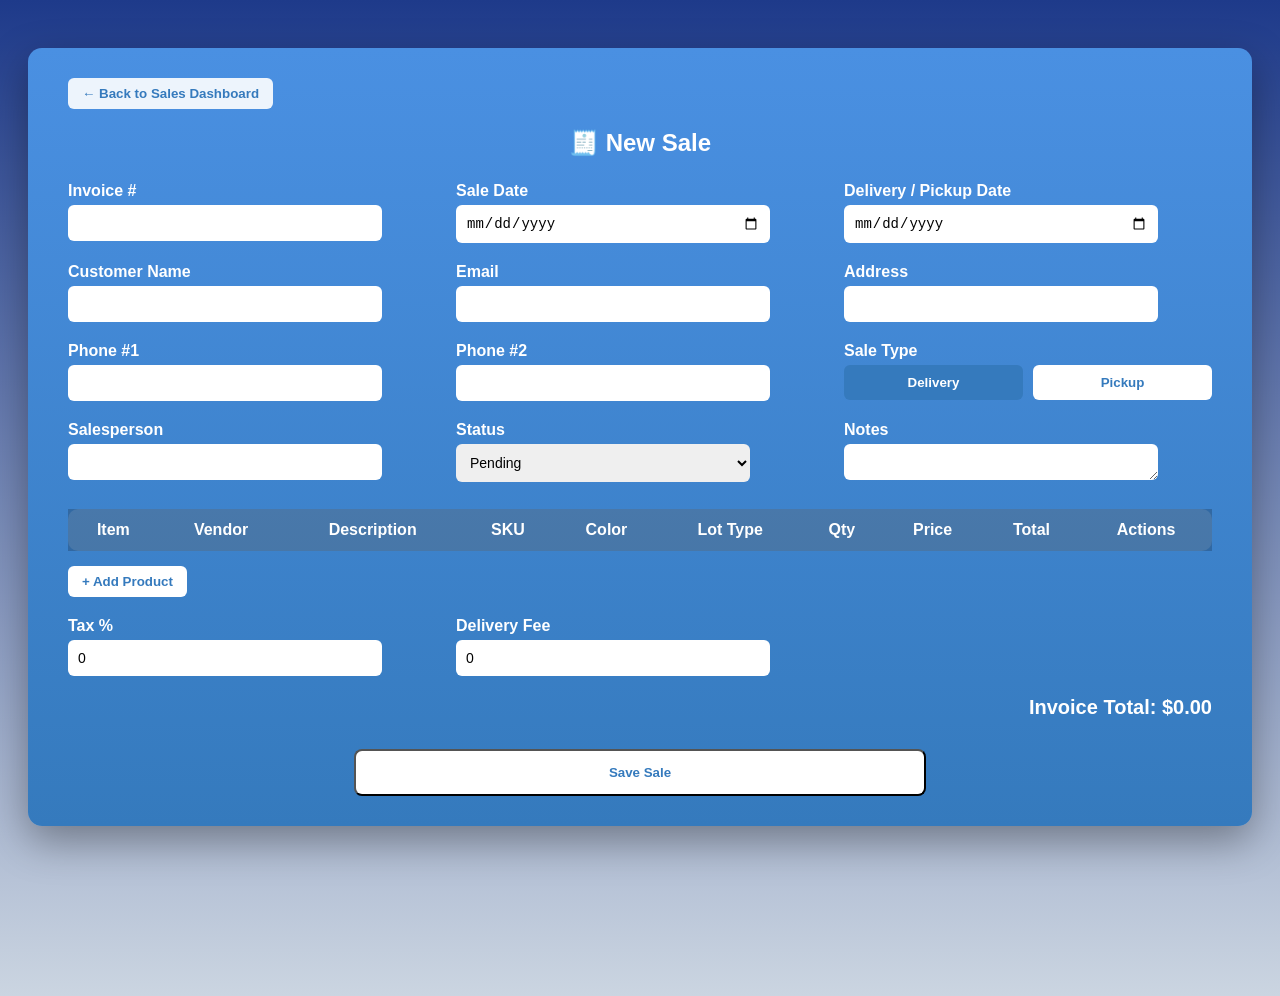
==== templates/sales.html @ f538b938 "Add files via upload" ====
<!DOCTYPE html>
<html lang="en">
<head>
<meta charset="UTF-8">
<title>New Sale</title>

<style>
body {
    font-family: 'Segoe UI', Tahoma, Geneva, Verdana, sans-serif;
    background: linear-gradient(to bottom, #1E3A8A, #CBD5E1);
    min-height: 100vh;
    padding: 40px 20px;
}

.sale-card {
    max-width: 1200px;
    margin: auto;
    padding: 30px 40px;
    background: linear-gradient(to bottom, #4a90e2, #357ABD);
    color: #fff;
    border-radius: 14px;
    box-shadow: 0 15px 40px rgba(0,0,0,0.35);
}

h2 { text-align: center; margin-bottom: 25px; }

label { font-weight: 600; display: block; margin-bottom: 5px; }

input, textarea, select {
    width: 80%;
    padding: 10px;
    border-radius: 6px;
    border: none;
    font-size: 14px;
}

textarea { resize: vertical; }

.grid {
    display: grid;
    grid-template-columns: repeat(3, 1fr);
    gap: 20px;
}

.toggle-group { display: flex; gap: 10px; }

.toggle-btn {
    flex:1;
    padding:10px;
    border-radius:6px;
    border:none;
    font-weight:bold;
    cursor:pointer;
    background:#fff;
    color:#357ABD;
}

.toggle-btn.active {
    background:#357ABD;
    color:#fff;
}

table {
    width:100%;
    border-collapse:collapse;
    margin-top:25px;
    background: rgba(255,255,255,0.15);
    border-radius:10px;
}

th, td { padding:12px; }

th { background: rgba(0,0,0,0.2); }

.btn {
    padding: 8px 14px;
    border-radius:6px;
    border:none;
    cursor:pointer;
    font-weight:bold;
}

.btn-add {
    background:#fff;
    color:#357ABD;
    margin-top:15px;
}

.btn-remove {
    background:#ef4444;
    color:#fff;
}

.total-box {
    text-align:right;
    margin-top:20px;
    font-size:20px;
    font-weight:bold;
}

.actions {
    text-align:center;
    margin-top:30px;
}

.submit {
    width:50%;
    padding:14px;
    background:#fff;
    color:#357ABD;
    font-weight:bold;
    border-radius:8px;
    cursor:pointer;
}

.back-btn {
    background: rgba(255,255,255,0.9);
    color:#357ABD;
    border:none;
    padding:8px 14px;
    border-radius:6px;
    font-weight:bold;
    cursor:pointer;
}

.back-btn:hover {
    background:#357ABD;
    color:#fff;
}
</style>
</head>

<body>

<div class="sale-card">

<button class="back-btn" onclick="location.href='/reports/sales-dashboard'">← Back to Sales Dashboard</button>

<h2>🧾 New Sale</h2>

<form id="saleForm">

<div class="grid">

<div>
<label>Invoice #</label>
<input type="text" required>
</div>

<div>
<label>Sale Date</label>
<input type="date" required>
</div>

<div>
<label>Delivery / Pickup Date</label>
<input type="date">
</div>

<div>
<label>Customer Name</label>
<input type="text" required>
</div>

<div>
<label>Email</label>
<input type="email">
</div>

<div>
<label>Address</label>
<input type="text">
</div>

<div>
<label>Phone #1</label>
<input type="text">
</div>

<div>
<label>Phone #2</label>
<input type="text">
</div>

<div>
<label>Sale Type</label>

<div class="toggle-group">
<button type="button" class="toggle-btn active" data-value="Delivery">Delivery</button>
<button type="button" class="toggle-btn" data-value="Pickup">Pickup</button>
</div>

<input type="hidden" id="saleType" value="Delivery">
</div>

<div>
<label>Salesperson</label>
<input type="text">
</div>

<div>
<label>Status</label>
<select>
<option>Pending</option>
<option>Completed</option>
<option>Cancelled</option>
</select>
</div>

<div style="grid-column: span 1;">
<label>Notes</label>
<textarea rows="1"></textarea>
</div>

</div>

<table id="productsTable">

<thead>
<tr>
<th>Item</th>
<th>Vendor</th>
<th>Description</th>
<th>SKU</th>
<th>Color</th>
<th>Lot Type</th>
<th>Qty</th>
<th>Price</th>
<th>Total</th>
<th>Actions</th>
</tr>
</thead>

<tbody></tbody>

</table>

<button type="button" class="btn btn-add" onclick="addRow()">+ Add Product</button>

<div class="grid" style="margin-top:20px;">
<div>
<label>Tax %</label>
<input type="number" id="taxPercent" value="0" step="0.01" min="0">
</div>

<div>
<label>Delivery Fee</label>
<input type="number" id="deliveryFee" value="0" step="0.01" min="0">
</div>
</div>

<div class="total-box">
Invoice Total: $<span id="invoiceTotal">0.00</span>
</div>

<div class="actions">
<button class="submit" type="submit">Save Sale</button>
</div>

</form>
</div>

<script>

let products = []

async function loadProducts(){
    const res = await fetch("/api/products")
    products = await res.json()
}

function addRow(){
    const row = document.createElement("tr")
    const options = products.map(p =>
        `<option value="${p.id}"
        data-vendor="${p.vendor || ''}"
        data-sku="${p.sku}"
        data-description="${p.description || ''}"
        data-color="${p.color || ''}"
        data-price="${p.sale_price || 0}"
        data-lot="${p.lot_type || ''}">
        ${p.item} | ${p.color || 'N/A'} | ${p.description || 'No desc'}
        </option>`
    ).join("")

    row.innerHTML = `
    <td>
        <select onchange="fillProduct(this)">
            <option value="">Select product</option>
            ${options}
        </select>
    </td>
    <td><input readonly></td>
    <td><input readonly></td>
    <td><input readonly></td>
    <td><input readonly></td>
    <td><input readonly></td>
    <td><input type="number" min="1" value="1" oninput="calc()"></td>
    <td><input type="number" step="0.01" value="0" oninput="calc()"></td>
    <td class="line-total">0.00</td>
    <td>
        <button type="button" class="btn btn-remove" onclick="this.closest('tr').remove(); calc()">X</button>
    </td>
    `
    document.querySelector("#productsTable tbody").appendChild(row)
}

function fillProduct(select){
    const opt = select.selectedOptions[0]
    const row = select.closest("tr")
    row.children[1].children[0].value = opt.dataset.vendor || ""
    row.children[2].children[0].value = opt.dataset.description || ""
    row.children[3].children[0].value = opt.dataset.sku || ""
    row.children[4].children[0].value = opt.dataset.color || ""
    row.children[5].children[0].value = opt.dataset.lot || ""
    row.children[7].children[0].value = opt.dataset.price || 0
    calc()
}

function calc(){
    let subtotal = 0
    document.querySelectorAll("#productsTable tbody tr").forEach(row => {
        const qty = Number(row.children[6].children[0].value || 0)
        const price = Number(row.children[7].children[0].value || 0)
        const line = qty * price
        row.children[8].textContent = line.toFixed(2)
        subtotal += line
    })

    const taxPercent = Number(document.getElementById("taxPercent").value || 0)
    const deliveryFee = Number(document.getElementById("deliveryFee").value || 0)
    const taxAmount = subtotal * taxPercent / 100
    const total = subtotal + taxAmount + deliveryFee
    document.getElementById("invoiceTotal").textContent = total.toFixed(2)
}

document.getElementById("taxPercent").oninput = calc
document.getElementById("deliveryFee").oninput = calc

document.querySelectorAll(".toggle-btn").forEach(btn => {
    btn.onclick = () => {
        document.querySelectorAll(".toggle-btn").forEach(b => b.classList.remove("active"))
        btn.classList.add("active")
        document.getElementById("saleType").value = btn.dataset.value
    }
})

loadProducts()

// -------------------------
// Check stock before submitting sale
// -------------------------
async function checkStock(productId, requestedQty) {
    try {
        const res = await fetch(`/api/stock/item?q=${productId}`)
        if (!res.ok) throw new Error("Failed to fetch stock")
        const data = await res.json()
        const availableQty = data.total || 0
        if (requestedQty > availableQty) {
            alert(`⚠ Item number ${productId} is out of stock or does not have enough quantity.\nAvailable stock: ${availableQty}\nPlease check inventory levels.`)
            return false
        }
        return true
    } catch(err) {
        console.error("Stock check error:", err)
        alert("Item stock unavailable. Please try again.")
        return false
    }
}

document.getElementById("saleForm").addEventListener("submit", async e => {
    e.preventDefault()

    const sale = {
        invoice_number: document.querySelector("input[type='text']").value,
        sale_date: document.querySelector("input[type='date']").value,
        delivery_date: document.querySelectorAll("input[type='date']")[1].value,
        customer_name: document.querySelectorAll("input[type='text']")[1].value,
        email: document.querySelector("input[type='email']").value,
        address: document.querySelectorAll("input[type='text']")[2].value,
        phone1: document.querySelectorAll("input[type='text']")[3].value,
        phone2: document.querySelectorAll("input[type='text']")[4].value,
        sale_type: document.getElementById("saleType").value,
        salesperson: document.querySelectorAll("input[type='text']")[5].value,
        status: document.querySelector("select").value,
        notes: document.querySelector("textarea").value,
        total: Number(document.getElementById("invoiceTotal").textContent),
        tax_percent: Number(document.getElementById("taxPercent").value || 0),
        delivery_fee: Number(document.getElementById("deliveryFee").value || 0),
        items: []
    }

    for (const row of document.querySelectorAll("#productsTable tbody tr")) {
        const productId = row.children[0].children[0].value
        const qty = Number(row.children[6].children[0].value)
        const ok = await checkStock(productId, qty)
        if (!ok) return

        sale.items.push({
            product_id: productId,
            item: row.children[0].children[0].selectedOptions[0].text,
            vendor: row.children[1].children[0].value,
            description: row.children[2].children[0].value,
            sku: row.children[3].children[0].value,
            color: row.children[4].children[0].value,
            lot_type: row.children[5].children[0].value,
            qty: qty,
            price: Number(row.children[7].children[0].value),
            line_total: Number(row.children[8].textContent)
        })
    }

    const res = await fetch("/api/sales", {
        method:"POST",
        headers:{ "Content-Type":"application/json" },
        body: JSON.stringify(sale)
    })
    const result = await res.json()
    if(res.ok){
        alert("✅ Sale saved successfully")
        window.location.href="/"
    } else {
        alert("❌ " + result.error)
    }
})

document.addEventListener("input", function(e){
    if(e.target.tagName === "INPUT" || e.target.tagName === "TEXTAREA"){
        if(e.target.type === "text" || e.target.tagName === "TEXTAREA"){
            e.target.value = e.target.value.toUpperCase()
        }
    }
})

</script>

</body>
</html>
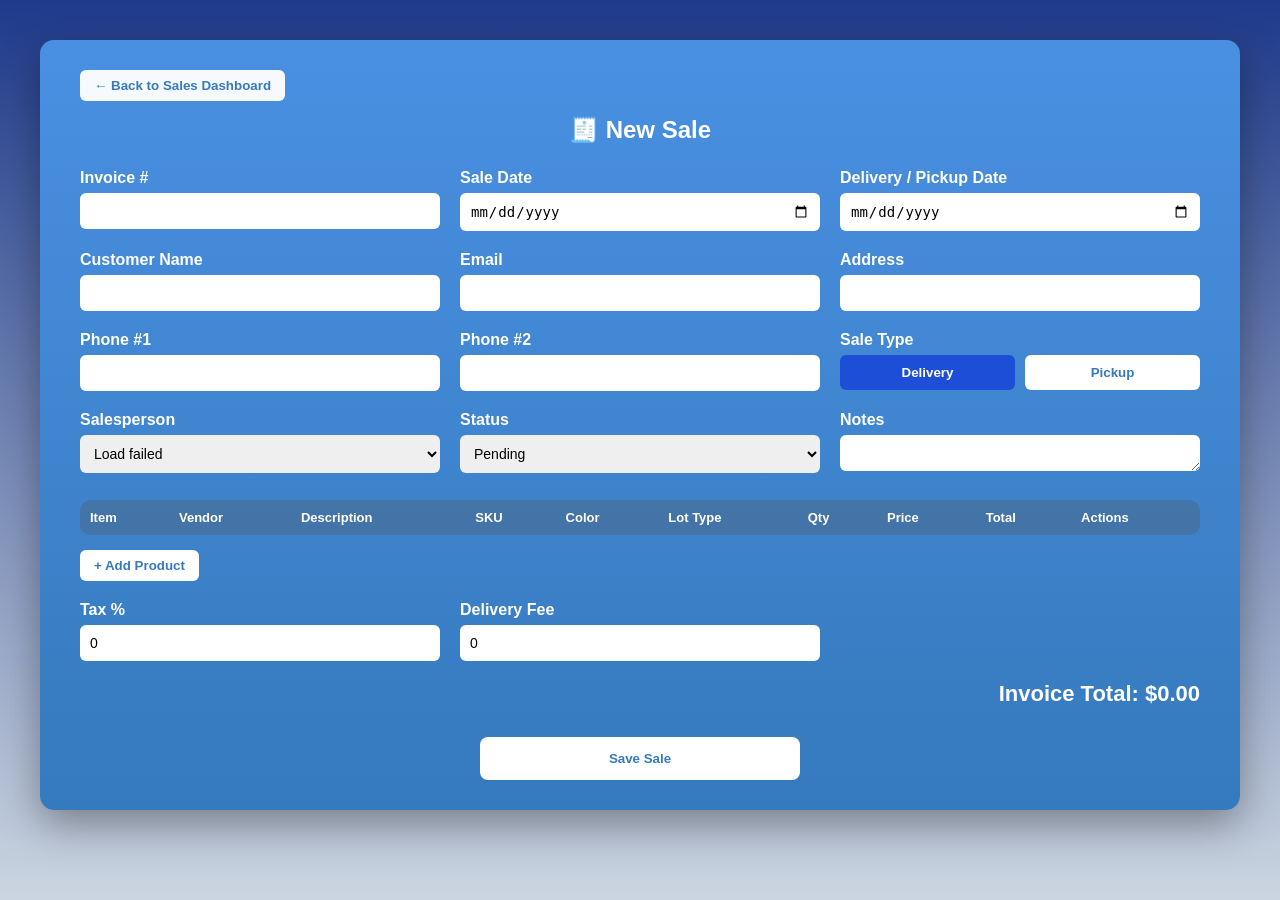
==== commit f320daaa: "Add files via upload" ====
--- a/templates/sales.html
+++ b/templates/sales.html
@@ -2,119 +2,151 @@
 <html lang="en">
 <head>
 <meta charset="UTF-8">
+<meta name="viewport" content="width=device-width, initial-scale=1.0">
 <title>New Sale</title>
 
 <style>
-body {
-    font-family: 'Segoe UI', Tahoma, Geneva, Verdana, sans-serif;
-    background: linear-gradient(to bottom, #1E3A8A, #CBD5E1);
-    min-height: 100vh;
-    padding: 40px 20px;
-}
-
-.sale-card {
-    max-width: 1200px;
-    margin: auto;
-    padding: 30px 40px;
-    background: linear-gradient(to bottom, #4a90e2, #357ABD);
-    color: #fff;
-    border-radius: 14px;
-    box-shadow: 0 15px 40px rgba(0,0,0,0.35);
-}
-
-h2 { text-align: center; margin-bottom: 25px; }
-
-label { font-weight: 600; display: block; margin-bottom: 5px; }
-
-input, textarea, select {
-    width: 80%;
-    padding: 10px;
-    border-radius: 6px;
-    border: none;
-    font-size: 14px;
-}
-
-textarea { resize: vertical; }
-
-.grid {
-    display: grid;
-    grid-template-columns: repeat(3, 1fr);
-    gap: 20px;
-}
-
-.toggle-group { display: flex; gap: 10px; }
-
-.toggle-btn {
+*{
+    box-sizing:border-box;
+}
+
+body{
+    margin:0;
+    font-family:'Segoe UI',Tahoma,Geneva,Verdana,sans-serif;
+    background:linear-gradient(to bottom,#1E3A8A,#CBD5E1);
+    min-height:100vh;
+    padding:40px 20px;
+}
+
+.sale-card{
+    max-width:1200px;
+    margin:auto;
+    padding:30px 40px;
+    background:linear-gradient(to bottom,#4a90e2,#357ABD);
+    color:#fff;
+    border-radius:14px;
+    box-shadow:0 15px 40px rgba(0,0,0,.35);
+}
+
+h2{
+    text-align:center;
+    margin:15px 0 25px;
+}
+
+label{
+    font-weight:600;
+    display:block;
+    margin-bottom:6px;
+}
+
+input,textarea,select{
+    width:100%;
+    padding:10px;
+    border:none;
+    border-radius:6px;
+    font-size:14px;
+}
+
+textarea{
+    resize:vertical;
+}
+
+.grid{
+    display:grid;
+    grid-template-columns:repeat(3,1fr);
+    gap:20px;
+}
+
+.toggle-group{
+    display:flex;
+    gap:10px;
+}
+
+.toggle-btn{
     flex:1;
     padding:10px;
+    border:none;
     border-radius:6px;
-    border:none;
     font-weight:bold;
     cursor:pointer;
     background:#fff;
     color:#357ABD;
 }
 
-.toggle-btn.active {
-    background:#357ABD;
+.toggle-btn.active{
+    background:#1d4ed8;
     color:#fff;
 }
 
-table {
+table{
     width:100%;
     border-collapse:collapse;
     margin-top:25px;
-    background: rgba(255,255,255,0.15);
+    background:rgba(255,255,255,.12);
+    overflow:hidden;
     border-radius:10px;
 }
 
-th, td { padding:12px; }
-
-th { background: rgba(0,0,0,0.2); }
-
-.btn {
-    padding: 8px 14px;
+th,td{
+    padding:10px;
+    text-align:left;
+    vertical-align:middle;
+}
+
+th{
+    background:rgba(0,0,0,.2);
+    font-size:13px;
+}
+
+td input, td select{
+    min-width:100px;
+}
+
+.btn{
+    padding:8px 14px;
+    border:none;
     border-radius:6px;
-    border:none;
     cursor:pointer;
     font-weight:bold;
 }
 
-.btn-add {
+.btn-add{
+    margin-top:15px;
     background:#fff;
     color:#357ABD;
-    margin-top:15px;
-}
-
-.btn-remove {
+}
+
+.btn-remove{
     background:#ef4444;
     color:#fff;
 }
 
-.total-box {
+.total-box{
     text-align:right;
     margin-top:20px;
-    font-size:20px;
+    font-size:22px;
     font-weight:bold;
 }
 
-.actions {
+.actions{
     text-align:center;
     margin-top:30px;
 }
 
-.submit {
+.submit{
     width:50%;
+    max-width:320px;
     padding:14px;
+    border:none;
+    border-radius:8px;
     background:#fff;
     color:#357ABD;
     font-weight:bold;
-    border-radius:8px;
     cursor:pointer;
 }
 
-.back-btn {
-    background: rgba(255,255,255,0.9);
+.back-btn{
+    background:rgba(255,255,255,.95);
     color:#357ABD;
     border:none;
     padding:8px 14px;
@@ -123,9 +155,40 @@
     cursor:pointer;
 }
 
-.back-btn:hover {
-    background:#357ABD;
-    color:#fff;
+.back-btn:hover,
+.submit:hover,
+.btn-add:hover{
+    opacity:.92;
+}
+
+.line-total{
+    font-weight:bold;
+}
+
+@media(max-width:1100px){
+    .grid{
+        grid-template-columns:repeat(2,1fr);
+    }
+
+    .sale-card{
+        padding:25px;
+    }
+
+    table{
+        display:block;
+        overflow-x:auto;
+        white-space:nowrap;
+    }
+}
+
+@media(max-width:700px){
+    .grid{
+        grid-template-columns:1fr;
+    }
+
+    .submit{
+        width:100%;
+    }
 }
 </style>
 </head>
@@ -143,79 +206,78 @@
 <div class="grid">
 
 <div>
-<label>Invoice #</label>
-<input type="text" required>
-</div>
-
-<div>
-<label>Sale Date</label>
-<input type="date" required>
-</div>
-
-<div>
-<label>Delivery / Pickup Date</label>
-<input type="date">
-</div>
-
-<div>
-<label>Customer Name</label>
-<input type="text" required>
-</div>
-
-<div>
-<label>Email</label>
-<input type="email">
-</div>
-
-<div>
-<label>Address</label>
-<input type="text">
-</div>
-
-<div>
-<label>Phone #1</label>
-<input type="text">
-</div>
-
-<div>
-<label>Phone #2</label>
-<input type="text">
+<label for="invoiceNumber">Invoice #</label>
+<input type="text" id="invoiceNumber" required>
+</div>
+
+<div>
+<label for="saleDate">Sale Date</label>
+<input type="date" id="saleDate" required>
+</div>
+
+<div>
+<label for="deliveryDate">Delivery / Pickup Date</label>
+<input type="date" id="deliveryDate">
+</div>
+
+<div>
+<label for="customerName">Customer Name</label>
+<input type="text" id="customerName" required>
+</div>
+
+<div>
+<label for="email">Email</label>
+<input type="email" id="email">
+</div>
+
+<div>
+<label for="address">Address</label>
+<input type="text" id="address">
+</div>
+
+<div>
+<label for="phone1">Phone #1</label>
+<input type="text" id="phone1">
+</div>
+
+<div>
+<label for="phone2">Phone #2</label>
+<input type="text" id="phone2">
 </div>
 
 <div>
 <label>Sale Type</label>
-
 <div class="toggle-group">
 <button type="button" class="toggle-btn active" data-value="Delivery">Delivery</button>
 <button type="button" class="toggle-btn" data-value="Pickup">Pickup</button>
 </div>
-
 <input type="hidden" id="saleType" value="Delivery">
 </div>
 
 <div>
-<label>Salesperson</label>
-<input type="text">
-</div>
-
-<div>
-<label>Status</label>
-<select>
-<option>Pending</option>
-<option>Completed</option>
-<option>Cancelled</option>
+<label for="salespersonSelect">Salesperson</label>
+<select id="salespersonSelect">
+<option value="">Loading...</option>
 </select>
 </div>
 
-<div style="grid-column: span 1;">
-<label>Notes</label>
-<textarea rows="1"></textarea>
+<div>
+<label for="status">Status</label>
+<select id="status">
+<option value="Pending">Pending</option>
+<option value="Completed">Completed</option>
+<option value="Cancelled">Cancelled</option>
+</select>
+</div>
+
+<div>
+<label for="notes">Notes</label>
+<textarea id="notes" rows="1"></textarea>
 </div>
 
 </div>
 
 <table id="productsTable">
-
 <thead>
 <tr>
 <th>Item</th>
@@ -230,23 +292,23 @@
 <th>Actions</th>
 </tr>
 </thead>
-
 <tbody></tbody>
-
 </table>
 
 <button type="button" class="btn btn-add" onclick="addRow()">+ Add Product</button>
 
 <div class="grid" style="margin-top:20px;">
-<div>
-<label>Tax %</label>
+
+<div>
+<label for="taxPercent">Tax %</label>
 <input type="number" id="taxPercent" value="0" step="0.01" min="0">
 </div>
 
 <div>
-<label>Delivery Fee</label>
+<label for="deliveryFee">Delivery Fee</label>
 <input type="number" id="deliveryFee" value="0" step="0.01" min="0">
 </div>
+
 </div>
 
 <div class="total-box">
@@ -261,177 +323,297 @@
 </div>
 
 <script>
-
-let products = []
-
+let products = [];
+
+// -------------------------
+// Load products
+// -------------------------
 async function loadProducts(){
-    const res = await fetch("/api/products")
-    products = await res.json()
-}
-
+    try{
+        const res = await fetch("/api/products");
+        products = await res.json();
+
+        if(!Array.isArray(products)){
+            products = [];
+        }
+    }catch(err){
+        console.error("Products load error:", err);
+        products = [];
+    }
+}
+
+// -------------------------
+// Add row
+// -------------------------
 function addRow(){
-    const row = document.createElement("tr")
-    const options = products.map(p =>
-        `<option value="${p.id}"
-        data-vendor="${p.vendor || ''}"
-        data-sku="${p.sku}"
-        data-description="${p.description || ''}"
-        data-color="${p.color || ''}"
-        data-price="${p.sale_price || 0}"
-        data-lot="${p.lot_type || ''}">
-        ${p.item} | ${p.color || 'N/A'} | ${p.description || 'No desc'}
-        </option>`
-    ).join("")
+    const tbody = document.querySelector("#productsTable tbody");
+
+    const options = products.map(p => `
+        <option value="${p.id}"
+            data-item="${p.item || ''}"
+            data-vendor="${p.vendor || ''}"
+            data-description="${p.description || ''}"
+            data-sku="${p.sku || ''}"
+            data-color="${p.color || ''}"
+            data-price="${p.sale_price || 0}"
+            data-lot="${p.lot_type || ''}">
+            ${p.item || ''} | ${p.color || 'N/A'} | ${p.description || 'NO DESC'}
+        </option>
+    `).join("");
+
+    const row = document.createElement("tr");
 
     row.innerHTML = `
-    <td>
-        <select onchange="fillProduct(this)">
-            <option value="">Select product</option>
-            ${options}
-        </select>
-    </td>
-    <td><input readonly></td>
-    <td><input readonly></td>
-    <td><input readonly></td>
-    <td><input readonly></td>
-    <td><input readonly></td>
-    <td><input type="number" min="1" value="1" oninput="calc()"></td>
-    <td><input type="number" step="0.01" value="0" oninput="calc()"></td>
-    <td class="line-total">0.00</td>
-    <td>
-        <button type="button" class="btn btn-remove" onclick="this.closest('tr').remove(); calc()">X</button>
-    </td>
-    `
-    document.querySelector("#productsTable tbody").appendChild(row)
-}
-
+        <td>
+            <select class="product-select" onchange="fillProduct(this)">
+                <option value="">Select product</option>
+                ${options}
+            </select>
+        </td>
+        <td><input class="vendor" readonly></td>
+        <td><input class="description" readonly></td>
+        <td><input class="sku" readonly></td>
+        <td><input class="color" readonly></td>
+        <td><input class="lot" readonly></td>
+        <td><input class="qty" type="number" min="1" value="1" oninput="calc()"></td>
+        <td><input class="price" type="number" step="0.01" min="0" value="0" oninput="calc()"></td>
+        <td class="line-total">0.00</td>
+        <td>
+            <button type="button" class="btn btn-remove" onclick="removeRow(this)">X</button>
+        </td>
+    `;
+
+    tbody.appendChild(row);
+}
+
+// -------------------------
+// Remove row
+// -------------------------
+function removeRow(btn){
+    btn.closest("tr").remove();
+    calc();
+}
+
+// -------------------------
+// Fill row product data
+// -------------------------
 function fillProduct(select){
-    const opt = select.selectedOptions[0]
-    const row = select.closest("tr")
-    row.children[1].children[0].value = opt.dataset.vendor || ""
-    row.children[2].children[0].value = opt.dataset.description || ""
-    row.children[3].children[0].value = opt.dataset.sku || ""
-    row.children[4].children[0].value = opt.dataset.color || ""
-    row.children[5].children[0].value = opt.dataset.lot || ""
-    row.children[7].children[0].value = opt.dataset.price || 0
-    calc()
-}
-
+    const row = select.closest("tr");
+    const opt = select.selectedOptions[0];
+
+    row.querySelector(".vendor").value = opt.dataset.vendor || "";
+    row.querySelector(".description").value = opt.dataset.description || "";
+    row.querySelector(".sku").value = opt.dataset.sku || "";
+    row.querySelector(".color").value = opt.dataset.color || "";
+    row.querySelector(".lot").value = opt.dataset.lot || "";
+    row.querySelector(".price").value = opt.dataset.price || 0;
+
+    calc();
+}
+
+// -------------------------
+// Calculate totals
+// -------------------------
 function calc(){
-    let subtotal = 0
+    let subtotal = 0;
+
     document.querySelectorAll("#productsTable tbody tr").forEach(row => {
-        const qty = Number(row.children[6].children[0].value || 0)
-        const price = Number(row.children[7].children[0].value || 0)
-        const line = qty * price
-        row.children[8].textContent = line.toFixed(2)
-        subtotal += line
-    })
-
-    const taxPercent = Number(document.getElementById("taxPercent").value || 0)
-    const deliveryFee = Number(document.getElementById("deliveryFee").value || 0)
-    const taxAmount = subtotal * taxPercent / 100
-    const total = subtotal + taxAmount + deliveryFee
-    document.getElementById("invoiceTotal").textContent = total.toFixed(2)
-}
-
-document.getElementById("taxPercent").oninput = calc
-document.getElementById("deliveryFee").oninput = calc
-
+        const qty = Number(row.querySelector(".qty").value || 0);
+        const price = Number(row.querySelector(".price").value || 0);
+        const line = qty * price;
+
+        row.querySelector(".line-total").textContent = line.toFixed(2);
+        subtotal += line;
+    });
+
+    const taxPercent = Number(document.getElementById("taxPercent").value || 0);
+    const deliveryFee = Number(document.getElementById("deliveryFee").value || 0);
+
+    const taxAmount = subtotal * taxPercent / 100;
+    const total = subtotal + taxAmount + deliveryFee;
+
+    document.getElementById("invoiceTotal").textContent = total.toFixed(2);
+}
+
+document.getElementById("taxPercent").addEventListener("input", calc);
+document.getElementById("deliveryFee").addEventListener("input", calc);
+
+// -------------------------
+// Toggle sale type
+// -------------------------
 document.querySelectorAll(".toggle-btn").forEach(btn => {
-    btn.onclick = () => {
-        document.querySelectorAll(".toggle-btn").forEach(b => b.classList.remove("active"))
-        btn.classList.add("active")
-        document.getElementById("saleType").value = btn.dataset.value
-    }
-})
-
-loadProducts()
-
-// -------------------------
-// Check stock before submitting sale
-// -------------------------
-async function checkStock(productId, requestedQty) {
-    try {
-        const res = await fetch(`/api/stock/item?q=${productId}`)
-        if (!res.ok) throw new Error("Failed to fetch stock")
-        const data = await res.json()
-        const availableQty = data.total || 0
-        if (requestedQty > availableQty) {
-            alert(`⚠ Item number ${productId} is out of stock or does not have enough quantity.\nAvailable stock: ${availableQty}\nPlease check inventory levels.`)
-            return false
+    btn.addEventListener("click", () => {
+        document.querySelectorAll(".toggle-btn").forEach(b => b.classList.remove("active"));
+        btn.classList.add("active");
+        document.getElementById("saleType").value = btn.dataset.value;
+    });
+});
+
+// -------------------------
+// Load salespeople
+// -------------------------
+async function loadSalesPeople(){
+    const select = document.getElementById("salespersonSelect");
+
+    try{
+        const res = await fetch("/api/sales-people");
+        const people = await res.json();
+
+        if(!Array.isArray(people)){
+            select.innerHTML = `<option value="">No data</option>`;
+            return;
         }
-        return true
-    } catch(err) {
-        console.error("Stock check error:", err)
-        alert("Item stock unavailable. Please try again.")
-        return false
-    }
-}
-
-document.getElementById("saleForm").addEventListener("submit", async e => {
-    e.preventDefault()
+
+        select.innerHTML = `<option value="">Select salesperson</option>`;
+
+        people.forEach(p => {
+            const opt = document.createElement("option");
+            opt.value = p.name || "";
+            opt.textContent = `${p.sales_person_id || ''} - ${p.name || ''}`;
+            select.appendChild(opt);
+        });
+
+    }catch(err){
+        console.error("Sales people load error:", err);
+        select.innerHTML = `<option value="">Load failed</option>`;
+    }
+}
+
+// -------------------------
+// Check stock
+// -------------------------
+async function checkStock(productId, requestedQty){
+    try{
+        const res = await fetch(`/api/stock/item?q=${productId}`);
+        if(!res.ok) throw new Error("Failed stock request");
+
+        const data = await res.json();
+        const availableQty = Number(data.total || 0);
+
+        if(requestedQty > availableQty){
+            alert(`⚠ Not enough stock.\nAvailable: ${availableQty}`);
+            return false;
+        }
+
+        return true;
+
+    }catch(err){
+        console.error("Stock check error:", err);
+        alert("Unable to verify stock.");
+        return false;
+    }
+}
+
+// -------------------------
+// Submit sale
+// -------------------------
+document.getElementById("saleForm").addEventListener("submit", async function(e){
+    e.preventDefault();
+
+    const rows = document.querySelectorAll("#productsTable tbody tr");
+
+    if(rows.length === 0){
+        alert("Add at least one product.");
+        return;
+    }
 
     const sale = {
-        invoice_number: document.querySelector("input[type='text']").value,
-        sale_date: document.querySelector("input[type='date']").value,
-        delivery_date: document.querySelectorAll("input[type='date']")[1].value,
-        customer_name: document.querySelectorAll("input[type='text']")[1].value,
-        email: document.querySelector("input[type='email']").value,
-        address: document.querySelectorAll("input[type='text']")[2].value,
-        phone1: document.querySelectorAll("input[type='text']")[3].value,
-        phone2: document.querySelectorAll("input[type='text']")[4].value,
+        invoice_number: document.getElementById("invoiceNumber").value.trim(),
+        sale_date: document.getElementById("saleDate").value,
+        delivery_date: document.getElementById("deliveryDate").value,
+        customer_name: document.getElementById("customerName").value.trim(),
+        email: document.getElementById("email").value.trim(),
+        address: document.getElementById("address").value.trim(),
+        phone1: document.getElementById("phone1").value.trim(),
+        phone2: document.getElementById("phone2").value.trim(),
         sale_type: document.getElementById("saleType").value,
-        salesperson: document.querySelectorAll("input[type='text']")[5].value,
-        status: document.querySelector("select").value,
-        notes: document.querySelector("textarea").value,
-        total: Number(document.getElementById("invoiceTotal").textContent),
+        salesperson: document.getElementById("salespersonSelect").value,
+        status: document.getElementById("status").value,
+        notes: document.getElementById("notes").value.trim(),
         tax_percent: Number(document.getElementById("taxPercent").value || 0),
         delivery_fee: Number(document.getElementById("deliveryFee").value || 0),
+        total: Number(document.getElementById("invoiceTotal").textContent),
         items: []
-    }
-
-    for (const row of document.querySelectorAll("#productsTable tbody tr")) {
-        const productId = row.children[0].children[0].value
-        const qty = Number(row.children[6].children[0].value)
-        const ok = await checkStock(productId, qty)
-        if (!ok) return
+    };
+
+    for(const row of rows){
+        const productSelect = row.querySelector(".product-select");
+        const productId = productSelect.value;
+        const qty = Number(row.querySelector(".qty").value || 0);
+
+        if(!productId){
+            alert("Select a product in all rows.");
+            return;
+        }
+
+        if(qty <= 0){
+            alert("Quantity must be greater than zero.");
+            return;
+        }
+
+        const ok = await checkStock(productId, qty);
+        if(!ok) return;
 
         sale.items.push({
             product_id: productId,
-            item: row.children[0].children[0].selectedOptions[0].text,
-            vendor: row.children[1].children[0].value,
-            description: row.children[2].children[0].value,
-            sku: row.children[3].children[0].value,
-            color: row.children[4].children[0].value,
-            lot_type: row.children[5].children[0].value,
+            item: productSelect.selectedOptions[0].textContent.trim(),
+            vendor: row.querySelector(".vendor").value,
+            description: row.querySelector(".description").value,
+            sku: row.querySelector(".sku").value,
+            color: row.querySelector(".color").value,
+            lot_type: row.querySelector(".lot").value,
             qty: qty,
-            price: Number(row.children[7].children[0].value),
-            line_total: Number(row.children[8].textContent)
-        })
-    }
-
-    const res = await fetch("/api/sales", {
-        method:"POST",
-        headers:{ "Content-Type":"application/json" },
-        body: JSON.stringify(sale)
-    })
-    const result = await res.json()
-    if(res.ok){
-        alert("✅ Sale saved successfully")
-        window.location.href="/"
-    } else {
-        alert("❌ " + result.error)
-    }
-})
-
+            price: Number(row.querySelector(".price").value || 0),
+            line_total: Number(row.querySelector(".line-total").textContent || 0)
+        });
+    }
+
+    try{
+        const res = await fetch("/api/sales", {
+            method:"POST",
+            headers:{ "Content-Type":"application/json" },
+            body:JSON.stringify(sale)
+        });
+
+        const result = await res.json();
+
+        if(res.ok){
+            alert("✅ Sale saved successfully");
+            window.location.href = "/reports/sales-dashboard";
+        }else{
+            alert("❌ " + (result.error || "Failed to save sale"));
+        }
+
+    }catch(err){
+        console.error(err);
+        alert("Server error while saving sale.");
+    }
+});
+
+// -------------------------
+// Uppercase text inputs
+// -------------------------
 document.addEventListener("input", function(e){
-    if(e.target.tagName === "INPUT" || e.target.tagName === "TEXTAREA"){
-        if(e.target.type === "text" || e.target.tagName === "TEXTAREA"){
-            e.target.value = e.target.value.toUpperCase()
-        }
-    }
-})
-
+
+    if(e.target.tagName === "TEXTAREA"){
+        e.target.value = e.target.value.toUpperCase();
+        return;
+    }
+
+    if(e.target.tagName === "INPUT" && e.target.type === "text"){
+        e.target.value = e.target.value.toUpperCase();
+        return;
+    }
+
+    if(e.target.tagName === "INPUT" && e.target.type === "email"){
+        e.target.value = e.target.value.toLowerCase();
+    }
+
+});
+
+// Init
+loadProducts();
+loadSalesPeople();
 </script>
 
 </body>
